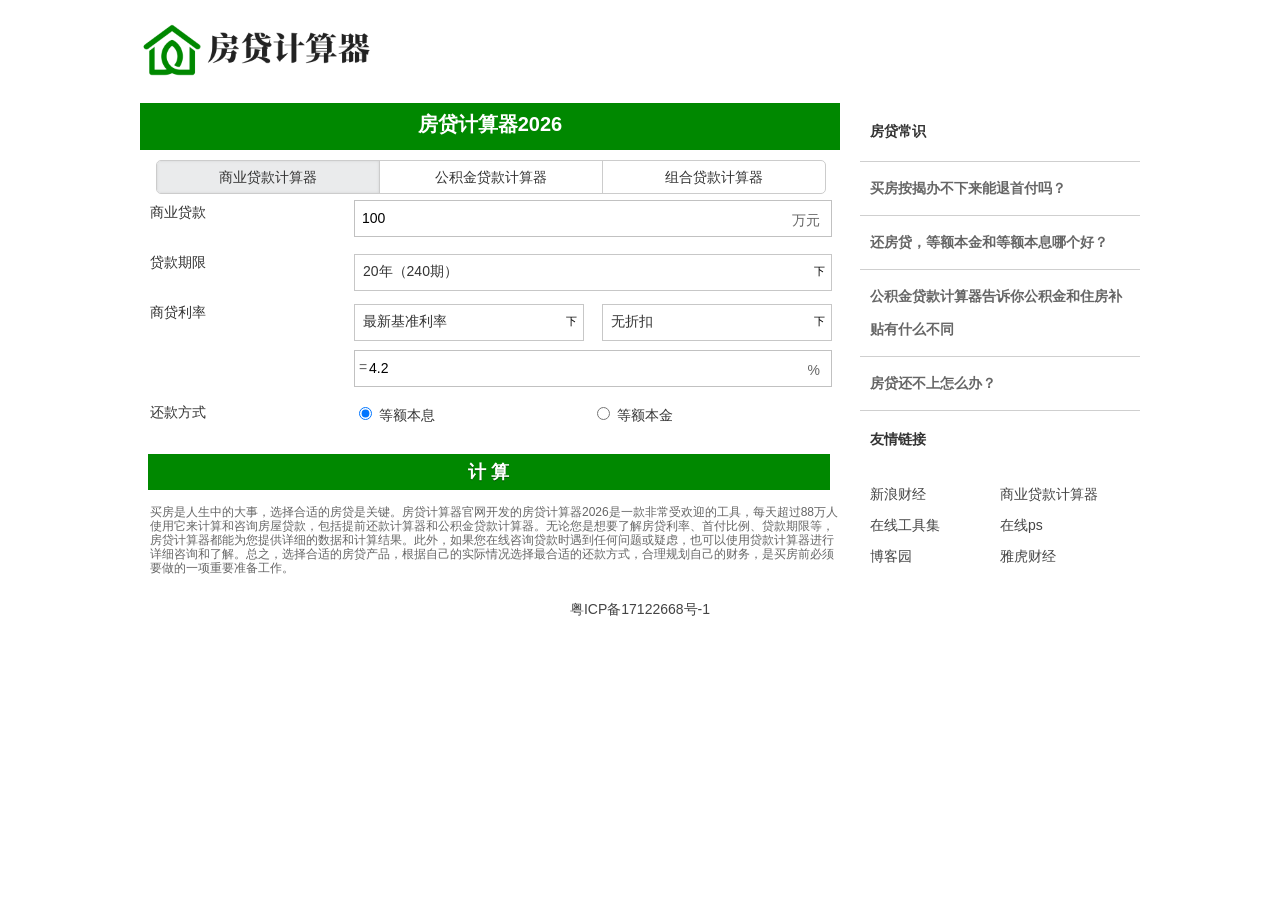
==== fangdai/index.html @ 6245a0aa "1. 房贷计算器 2. 主页" ====
<!DOCTYPE html>
<html dir="ltr" lang="zh-CN">
<head>
    <meta http-equiv="Content-Type" content="text/html; charset=UTF-8"/>
    <title>房贷计算器2026年 - 房贷计算在线工具</title>
    <meta name="keywords" content="贷款计算器在线工具,LPR,公积金贷款计算器,房贷计算器2026,商贷计算器,loan,房贷利率计算器,等额本息计算器,等额本金计算器,提前还款房贷计算器,房贷计算器在线计算"/>
    <meta name="description"
          content="房贷计算器2026在线免费工具,提供2026房贷利率和房贷计算公式,包含购房贷款计算器、LPR、loan、等额本息计算器、房贷利率计算器、商贷计算器、公积金贷款计算器、提前还款计算器等"/>
    <meta name="viewport"
          content="width=device-width,initial-scale=1.0,maximum-scale=5.0,minimum-scale=1.0,user-scalable=yes"/>
    <link rel="icon" sizes="114x114" href="images/favicon.png">
    <link rel="stylesheet" type="text/css" href="./css/my-common.min.css"/>
    <link rel="stylesheet" type="text/css" href="./css/my-houseloan.min.css"/>
    <script type="text/javascript" src="./js/zepto.min.js"></script>
    <script type="text/javascript" src="./js/houseloan_calculator.js"></script>
    <script src="./js/common_tpl.js" type="text/javascript"></script>
 

    <script type="application/ld+json">
        {
          "@context": "https://schema.org",
          "@type": "SoftwareApplication",
          "name": "房贷计算器工具",
          "applicationCategory": "FinanceApplication",
          "aggregateRating": {
            "@type": "AggregateRating",
            "ratingValue": "4.3",
            "ratingCount": "8864"
          },
          "offers": {
            "@type": "Offer",
            "price": "0"
          }
        }
    </script>






</head>
<body>
<div class="header">
    <div class="container">
        <div class="logo">
            <a href="/"><img src="./images/logo.png" style="width: 240px;height: 60px;" title="房贷计算器"></a>
        </div>
    </div>
</div>
<div class="container">
    <div class="calculator">
        <div view="calc_input" style="display:block;">
            <div class="ui-bar" skin="title">
                <at class="title">
                    房贷计算器2026
                    <div class="right">
                        <a class="ui-btn" skin="blue mini i-home" href="/"></a>
                    </div>
                </at>
            </div>
            <nav class="switch-tabs big-switch-tabs">
                <ul style="cursor: pointer;">
                    <li id="business_calc" class="tab select-tab">
                        <div>商业贷款计算器</div>
                    </li>
                    <li id="PAF_calc" class="tab normal-tab">
                        <div>公积金贷款计算器</div>
                    </li>
                    <li id="mix_calc" class="tab normal-tab">
                        <div>组合贷款计算器</div>
                    </li>
                </ul>
            </nav>
            <div class="input-fields" wrap="h10">
                <ul>
                    <li id="business_sum_line" class="field-wrap">
                        <label>商业贷款</label>
                        <div class="field">
                            <div class="ui-text" data-tail="万元">
                                <input type="number" id="business_sum" value="100"></div>
                        </div>
                    </li>
                    <li id="PAF_sum_line" class="field-wrap" style="display:none">
                        <label>公积金贷款</label>
                        <div class="field">
                            <div class="ui-text" data-tail="万元">
                                <input type="number" id="PAF_sum" value="80"></div>
                        </div>
                    </li>
                    <li class="field-wrap">
                        <label>贷款期限</label>
                        <div class="field">
                            <div class="ui-select">
                                <div class="value-bar">
                                    <span id="loan_period_select_bar" class="text" value="20">20年（240期）</span>
                                    <span class="icon-sps tail-icon"></span>
                                </div>
                                <select id="loan_period_select">
                                    <option value="0">半年（6期）</option>
                                    <option value="1">1年（12期）</option>
                                    <option value="2">2年（24期）</option>
                                    <option value="3">3年（36期）</option>
                                    <option value="4">4年（48期）</option>
                                    <option value="5">5年（60期）</option>
                                    <option value="6">6年（72期）</option>
                                    <option value="7">7年（84期）</option>
                                    <option value="8">8年（96期）</option>
                                    <option value="9">9年（108期）</option>
                                    <option value="10">10年（120期）</option>
                                    <option value="11">11年（132期）</option>
                                    <option value="12">12年（144期）</option>
                                    <option value="13">13年（156期）</option>
                                    <option value="14">14年（168期）</option>
                                    <option value="15">15年（180期）</option>
                                    <option value="16">16年（192期）</option>
                                    <option value="17">17年（204期）</option>
                                    <option value="18">18年（216期）</option>
                                    <option value="19">19年（228期）</option>
                                    <option value="20" selected="selected">20年（240期）</option>
                                    <option value="21">21年（252期）</option>
                                    <option value="22">22年（264期）</option>
                                    <option value="23">23年（276期）</option>
                                    <option value="24">24年（288期）</option>
                                    <option value="25">25年（300期）</option>
                                    <option value="26">26年（312期）</option>
                                    <option value="27">27年（324期）</option>
                                    <option value="28">28年（336期）</option>
                                    <option value="29">29年（348期）</option>
                                    <option value="30">30年（360期）</option>
                                </select>
                            </div>
                        </div>
                    </li>
                    <li id="business_rate_select_line" class="field-wrap">
                        <label>商贷利率</label>
                        <div class="field long-field" id="business_rate_select_field">
                            <div class="ui-select">
                                <div class="value-bar">
                                    <span id="business_rate_select_bar" class="text" value="12">最新基准利率</span>
                                    <span class="icon-sps tail-icon"></span>
                                </div>
                                <select id="business_rate_select" input-method="auto">
                                    <option value="-1">手动输入</option>
                                    <option value="12" data-key="18-1-1" selected="selected">最新基准利率</option>
                                </select>
                            </div>
                        </div>
                        <div class="field short-field" id="business_discount_field">
                            <div class="ui-select">
                                <div class="value-bar">
                                    <span id="business_discount_bar" class="text" data-discount="1.0">无折扣</span>
                                    <span class="icon-sps tail-icon"></span>
                                </div>
                                <select id="business_discount">
                                    <option value="0" data-discount="1.0" selected="selected">无折扣</option>
                                    <option value="10" data-discount="1.2">1.2倍</option>
                                    <option value="9" data-discount="1.15">1.15倍</option>
                                    <option value="8" data-discount="1.1">1.1倍</option>
                                    <option value="7" data-discount="1.05">1.05倍</option>
                                    <option value="6" data-discount="0.95">95折</option>
                                    <option value="5" data-discount="0.9">9折</option>
                                    <option value="4" data-discount="0.85">85折</option>
                                    <option value="3" data-discount="0.8">8折</option>
                                    <option value="2" data-discount="0.75">75折</option>
                                    <option value="1" data-discount="0.7">7折</option>
                                </select>
                            </div>
                        </div>
                    </li>
                    <li id="business_rate_value_line" class="field-wrap">
                        <label></label>
                        <div class="field">
                            <div class="ui-text rate-text" data-tail="%">
                                <input type="number" id="business_rate" value="4.2"></div>
                        </div>
                    </li>
                    <li id="PAF_rate_line" class="field-wrap" style="display:none">
                        <label>公积金利率</label>
                        <div class="field long-field">
                            <div class="ui-select">
                                <div class="value-bar">
                                    <span id="PAF_rate_select_bar" class="text" value="12">最新基准利率</span>
                                    <span class="icon-sps tail-icon"></span>
                                </div>
                                <select id="PAF_rate_select" input-method="auto">
                                    <option value="-1">手动输入</option>
                                    <option value="12" data-key="18-1-1" selected="selected">最新基准利率</option>
                                </select>
                            </div>
                        </div>
                        <div class="field short-field">
                            <div class="ui-text" data-tail="%">
                                <input type="number" id="PAF_rate" value="3.25"></div>
                        </div>
                    </li>
                    <li class="field-wrap">
                        <label>还款方式</label>
                        <div class="field mid-field">
                            <label class="repay-method">
                                <input type="radio" name="repayType" id="repay_radio1" value="1" checked="checked">&nbsp;等额本息</label>
                        </div>
                        <div class="field mid-field">
                            <label class="repay-method">
                                <input type="radio" name="repayType" id="repay_radio2" value="2">&nbsp;等额本金</label>
                        </div>
                    </li>
                </ul>
                <div class="calbtn-wrap">
                    <a id="calculate" class="ui-btn" skin="blue full">计&nbsp;算</a>
                </div>
            </div>
            <div wrap="t15">


                <div class="use-help">
                    <p>
                        买房是人生中的大事，选择合适的房贷是关键。房贷计算器官网开发的房贷计算器2026是一款非常受欢迎的工具，每天超过88万人使用它来计算和咨询房屋贷款，包括提前还款计算器和公积金贷款计算器。无论您是想要了解房贷利率、首付比例、贷款期限等，房贷计算器都能为您提供详细的数据和计算结果。此外，如果您在线咨询贷款时遇到任何问题或疑虑，也可以使用贷款计算器进行详细咨询和了解。总之，选择合适的房贷产品，根据自己的实际情况选择最合适的还款方式，合理规划自己的财务，是买房前必须要做的一项重要准备工作。                    </p>
                </div>
                <div id="business_atc_recmd_mod" style="display:block;">
                    <div>
                        <div class="mod-tit" wrap="h15 b10">
                            <p>房贷知识</p>
                        </div>
                        <div class="ui-list">
                            <a class="list-item" href="./post/1.html">
                                <div class="detail" doc="desc">
                                    <p class="atc-title">买房按揭办不下来能退首付吗？</p>
                                </div>
                                <i data-icon="&gt;"></i>
                            </a>
                            <a class="list-item" href="./post/2.html">
                                <div class="detail" doc="desc">
                                    <p class="atc-title">还房贷，等额本金和等额本息哪个好？</p>
                                </div>
                                <i data-icon="&gt;"></i>
                            </a>
                            <a class="list-item" href="./post/3.html">
                                <div class="detail" doc="desc">
                                    <p class="atc-title">公积金贷款计算器告诉你公积金和住房补贴有什么不同</p>
                                </div>
                                <i data-icon="&gt;"></i>
                            </a>
                            <a class="list-item" href="./post/4.html">
                                <div class="detail" doc="desc">
                                    <p class="atc-title">房贷还不上怎么办？</p>
                                </div>
                                <i data-icon="&gt;"></i>
                            </a>
                        </div>
                    </div>
                </div>
                <div id="PAF_atc_recmd_mod" class="hide">
                    <div>
                        <div class="mod-tit" wrap="h15 b10">
                            <p>房贷知识</p>
                        </div>
                        <div class="ui-list">
                            <a class="list-item" href="./post/1.html">
                                <div class="detail" doc="desc">
                                    <p class="atc-title">买房按揭办不下来能退首付吗？</p>
                                </div>
                                <i data-icon="&gt;"></i>
                            </a>
                            <a class="list-item" href="./post/2.html">
                                <div class="detail" doc="desc">
                                    <p class="atc-title">还房贷，等额本金和等额本息哪个好？</p>
                                </div>
                                <i data-icon="&gt;"></i>
                            </a>
                            <a class="list-item" href="./post/3.html">
                                <div class="detail" doc="desc">
                                    <p class="atc-title">公积金贷款计算器告诉你公积金和住房补贴有什么不同</p>
                                </div>
                                <i data-icon="&gt;"></i>
                            </a>
                            <a class="list-item" href="./post/4.html">
                                <div class="detail" doc="desc">
                                    <p class="atc-title">房贷还不上怎么办？</p>
                                </div>
                                <i data-icon="&gt;"></i>
                            </a>
                        </div>
                    </div>
                </div>
            </div>
        </div>
        <div class="calc-result hide" view="calc_result">
            <header class="ui-bar" skin="title">
                <h1 class="title">计算结果</h1>
                <div class="left">
                    <a id="back_to_calc_input" class="ui-btn" skin="mini back" wrap="t5">返回</a>
                </div>
            </header>
            <nav class="switch-tabs">
                <ul>
                    <li id="result_tab_1" class="result-tab normal-tab" tab-id="1">
                        <a href="javascript:void(0)">等额本息</a>
                    </li>
                    <li id="result_tab_2" class="result-tab normal-tab" tab-id="2">
                        <a href="javascript:void(0)">等额本金</a>
                    </li>
                </ul>
            </nav>
            <div id="result_data_1" class="result-data hide">
                <ul class="result-list">
                    <li class="group-tit">还款数据摘要</li>
                    <li id="business_interest_total_debx" class="hide">
                        <div class="item-name">商贷利息</div>
                        <div id="business_interest_total_1" class="item-value"></div>
                    </li>
                    <li id="PAF_interest_total_debx" class="hide">
                        <div class="item-name">公积金利息</div>
                        <div id="PAF_interest_total_1" class="item-value"></div>
                    </li>
                    <li>
                        <div class="item-name">利息总额</div>
                        <div id="interest_total_1" class="item-value"></div>
                    </li>
                    <li>
                        <div class="item-name">累计还款总额</div>
                        <div id="repay_total_1" class="item-value"></div>
                    </li>
                    <li>
                        <div class="item-name">每月月供</div>
                        <div id="repay_monthly_1" class="item-value"></div>
                    </li>
                    <li>
                        <div class="item-name">最高月付利息</div>
                        <div id="interest_monthly_1" class="item-value"></div>
                    </li>
                </ul>
                <div class="data-container wid2 clear">
                    <div class="group-tit">还款数据明细</div>
                    <table class="data-table table-striped">
                        <thead>
                        <tr>
                            <th>期次</th>
                            <th>偿还本息</th>
                            <th>偿还利息</th>
                            <th>偿还本金</th>
                            <th>剩余本金</th>
                        </tr>
                        </thead>
                        <tbody id="simple_data_table_1"></tbody>
                    </table>
                    <div class="view-more" data-detail="1">
                        <div class="detail">
                            <p class="txt">查看更多数据...</p>
                        </div>
                        <i data-icon="&gt;"></i>
                    </div>
                </div>
            </div>
            <div id="result_data_2" class="result-data hide">
                <ul class="result-list">
                    <li class="group-tit">还款数据摘要</li>
                    <li id="business_interest_total_debj" class="hide">
                        <div class="item-name">商贷利息</div>
                        <div id="business_interest_total_2" class="item-value"></div>
                    </li>
                    <li id="PAF_interest_total_debj" class="hide">
                        <div class="item-name">公积金利息</div>
                        <div id="PAF_interest_total_2" class="item-value"></div>
                    </li>
                    <li>
                        <div class="item-name">利息总额</div>
                        <div id="interest_total_2" class="item-value"></div>
                    </li>
                    <li>
                        <div class="item-name">累计还款总额</div>
                        <div id="repay_total_2" class="item-value"></div>
                    </li>
                    <li>
                        <div class="item-name">最高月供</div>
                        <div id="repay_monthly_2" class="item-value"></div>
                    </li>
                    <li>
                        <div class="item-name">最高月付利息</div>
                        <div id="interest_monthly_2" class="item-value"></div>
                    </li>
                </ul>
                <div class="data-container wid2 clear">
                    <div class="group-tit">还款数据明细</div>
                    <table class="data-table table-striped">
                        <thead>
                        <tr>
                            <th>期次</th>
                            <th>偿还本息</th>
                            <th>偿还利息</th>
                            <th>偿还本金</th>
                            <th>剩余本金</th>
                        </tr>
                        </thead>
                        <tbody id="simple_data_table_2"></tbody>
                    </table>
                    <div class="view-more" data-detail="2">
                        <div class="detail">
                            <p class="txt">查看更多数据...</p>
                        </div>
                        <i data-icon="&gt;"></i>
                    </div>
                </div>
            </div>
            <div class="recal-btn" wrap="h10">
                <a id="recalculate" class="ui-btn" skin="blue full">重新计算</a>
            </div>
            <div wrap="t15">
                <div class="use-help">
                    <p>
                        2026买房计算月供当然是用房贷计算器官网开发的房贷计算器最新2026,每天超过1611万人在线计算和咨询房屋贷款,包括提前还款计算器和公积金贷款计算器.房贷计算,就用贷款计算器最新2026、房贷计算器2026、公积金贷款计算器。</p>
                </div>
                <div id="repay_atc_recmd_mod">
                    <div>
                        <div class="mod-tit" wrap="h15 b10">
                            <p>房贷常识</p>
                        </div>
                        <div class="ui-list">
                            <a class="list-item" href="./post/1.html">
                                <div class="detail" doc="desc">
                                    <p class="atc-title">买房按揭办不下来能退首付吗？</p>
                                </div>
                                <i data-icon="&gt;"></i>
                            </a>
                            <a class="list-item" href="./post/2.html">
                                <div class="detail" doc="desc">
                                    <p class="atc-title">还房贷，等额本金和等额本息哪个好？</p>
                                </div>
                                <i data-icon="&gt;"></i>
                            </a>
                            <a class="list-item" href="./post/3.html">
                                <div class="detail" doc="desc">
                                    <p class="atc-title">公积金贷款计算器告诉你公积金和住房补贴有什么不同</p>
                                </div>
                                <i data-icon="&gt;"></i>
                            </a>
                            <a class="list-item" href="./post/4.html">
                                <div class="detail" doc="desc">
                                    <p class="atc-title">房贷还不上怎么办？</p>
                                </div>
                                <i data-icon="&gt;"></i>
                            </a>
                        </div>
                    </div>
                </div>
            </div>
        </div>
        <div id="data_detail_bar" class="ui-bar-fixed hide">
            <header class="ui-bar" skin="title">
                <h1 class="title">数据明细</h1>
                <div class="left">
                    <a id="back_to_calc_result" class="ui-btn" skin="mini back" wrap="t5">返回</a>
                </div>
            </header>
        </div>
        <div class="data-detail hide" view="data_detail">
            <div id="data_detail_1" class="data-container wid2 clear hide">
                <table class="data-table table-striped">
                    <thead>
                    <tr>
                        <th>期次</th>
                        <th>偿还本息</th>
                        <th>偿还利息</th>
                        <th>偿还本金</th>
                        <th>剩余本金</th>
                    </tr>
                    </thead>
                    <tbody id="standard_data_table_1"></tbody>
                </table>
            </div>
            <div id="data_detail_2" class="data-container wid2 clear hide">
                <table class="data-table table-striped">
                    <thead>
                    <tr>
                        <th>期次</th>
                        <th>偿还本息</th>
                        <th>偿还利息</th>
                        <th>偿还本金</th>
                        <th>剩余本金</th>
                    </tr>
                    </thead>
                    <tbody id="standard_data_table_2"></tbody>
                </table>
            </div>
        </div>
    </div>
    <div class="side">
        <h3 class="title">房贷常识</h3>
        <div class="ui-list">
            <a class="list-item" href="./post/1.html">
                <div class="detail" doc="desc">
                    <p class="atc-title">买房按揭办不下来能退首付吗？</p>
                </div>
                <i data-icon="&gt;"></i>
            </a>
            <a class="list-item" href="./post/2.html">
                <div class="detail" doc="desc">
                    <p class="atc-title">还房贷，等额本金和等额本息哪个好？</p>
                </div>
                <i data-icon="&gt;"></i>
            </a>
            <a class="list-item" href="./post/3.html">
                <div class="detail" doc="desc">
                    <p class="atc-title">公积金贷款计算器告诉你公积金和住房补贴有什么不同</p>
                </div>
                <i data-icon="&gt;"></i>
            </a>
            <a class="list-item" href="./post/4.html">
                <div class="detail" doc="desc">
                    <p class="atc-title">房贷还不上怎么办？</p>
                </div>
                <i data-icon="&gt;"></i>
            </a>
        </div>

        <h3 class="title">友情链接</h3>
        <div class="links">
            <a href="https://www.sina.com/" target="_blank">新浪财经</a>
            <a href="https://fangdai.gitapp.cn" target="_blank">商业贷款计算器</a>
            <a href="https://tool.gitapp.cn/" target="_blank">在线工具集</a>
            <a href="https://zaixianps.net/" target="_blank">在线ps</a>
            <a href="https://cnblogs.com/" target="_blank">博客园</a>
            <a href="https://finance.yahoo.com/" target="_blank">雅虎财经</a>
        </div>
    </div>

</div>
<div class="footer">
    <a href="https://beian.miit.gov.cn" target="_blank">粤ICP备17122668号-1</a>

    <script>
    </script>
</div>
</body>
</html>
---- fangdai/css/my-common.min.css ----
.ui-btn,
a {
    text-decoration: none
}

a,
abbr,
acronym,
address,
applet,
article,
aside,
audio,
b,
big,
blockquote,
body,
canvas,
caption,
center,
cite,
code,
dd,
del,
details,
dfn,
div,
dl,
dt,
em,
fieldset,
figcaption,
figure,
footer,
form,
h1,
h2,
h3,
h4,
h5,
h6,
header,
hgroup,
html,
i,
iframe,
img,
ins,
kbd,
label,
legend,
li,
mark,
menu,
nav,
object,
ol,
p,
pre,
q,
s,
samp,
section,
small,
span,
strike,
strong,
sub,
summary,
sup,
table,
tbody,
td,
tfoot,
th,
thead,
time,
tr,
tt,
u,
ul,
var,
video {
    margin: 0;
    padding: 0;
    border: 0;
    outline: 0;
    font: inherit;
    vertical-align: baseline
}

body,
div,
fieldset,
form,
h1,
h2,
h3,
h4,
h5,
h6,
html,
p {
    -webkit-text-size-adjust: none
}

a {
    color: #018dd7
}

li,
ol,
ul {
    list-style: none
}

h1,
h2,
h3 {
    font-weight: 700;
    text-shadow: 0 1px 0 rgba(255, 255, 255, .38)
}

h1 {
    font-size: 20px
}

h2 {
    padding: 0 0 10px;
    font-size: 18px
}

.ui-bar,
h3 {
    font-size: 16px
}

hr {
    margin-bottom: 15px;
    height: 0;
    overflow: hidden;
    border-top: 1px solid #dedede;
    border-bottom: 1px solid #fff
}

hr.wide {
    height: 20px;
    margin: 10px 0;
    background-color: #f0f0f0;
    border-top: solid 1px #e0e0e0;
    border-bottom: solid 1px #e0e0e0;
    border-left: none;
    border-right: none
}

strong {
    font-weight: 700
}

.hide {
    display: none
}

.fl {
    float: left
}

.fr {
    float: right
}

.ui-bar {
    height: 35px;
    padding: 0 10px;
    position: relative;
    display: -ms-flexbox;
    display: flex;
    font-weight: 700;
    border-top: 1px solid #c2c2c2;
    border-bottom: 1px solid #c2c2c2;
    box-shadow: 0 1px 0 #fff inset;
    background: -webkit-gradient(linear, 0 0, 0 100%, from(#f1f1f1), to(#e1e1e1));
    text-align: center
}

.ui-bar .left,
.ui-bar .right {
    position: absolute;
    height: 35px;
    top: 0;
    vertical-align: middle
}

.ui-bar .left {
    display: -ms-flexbox;
    display: flex;
    -webkit-box-pack: center;
    -webkit-box-align: center;
    -ms-flex-align: center;
    left: 5px
}

.ui-bar .right {
    display: -ms-flexbox;
    display: flex;
    -webkit-box-pack: center;
    -webkit-box-align: center;
    -ms-flex-align: center;
    right: 10px
}

.ui-bar .title {
    height: 35px;
    display: -webkit-box;
    -ms-flex: 1;
    flex: 1;
    -webkit-box-pack: center;
    -webkit-box-align: center;
    -ms-flex-align: center
}

.ui-bar[skin~=title] {
    height: 40px;
    padding: 0;
    -webkit-box-shadow: none;
    border-top: 1px solid #008800;
    border-bottom: 1px solid #008800;
    background: #008800
}

.ui-bar[skin~=title] .left,
.ui-bar[skin~=title] .right,
.ui-bar[skin~=title] .title {
    height: 40px
}

.ui-bar[skin~=title] .title {
    color: #fff;
    font-size: 20px;
    text-shadow: 1px 1px 0 rgba(0, 0, 0, .38)
}

.ui-bar[skin~=title] .back-icon {
    display: block;
    width: 24px;
    height: 24px;
    margin-top: 4px;
    background-image: url(../img/icon_back.png);
    background-repeat: no-repeat;
    background-size: contain
}

.ui-bar-fixed,
.ui-bar-fixed-bottom {
    position: fixed;
    width: 100%;
    left: 0;
    z-index: 100
}

.ui-bar[skin~=title] .back-text {
    color: #fff;
    font-size: 20px
}

.ui-bar[skin~=title][skin~=red] {
    -webkit-box-shadow: 0 1px 0 #bd0100 inset;
    border-top: 1px solid #e12524;
    border-bottom: 1px solid #a20000;
    background: -webkit-gradient(linear, 0 0, 0 100%, from(#bc0100), to(#a20000))
}

.ui-bar[skin~=warning] {
    color: #fff;
    font-size: 16px;
    -webkit-box-shadow: none;
    border-top: 1px solid #c00;
    border-bottom: 1px solid #c00;
    background: #c00
}

.ui-bar[skin~=tab] {
    padding: 0
}

.ui-bar[skin~=tab] .item {
    text-align: center;
    border-right: 1px solid #d7d7d7
}

.ui-bar[skin~=tab] .item.active,
.ui-bar[skin~=tab] .item.hover {
    box-shadow: inset 0 1px 5px #9c9c9c;
    background: #d5d4d4
}

.ui-bar .bar-item,
.ui-bar>.item {
    box-flex: 1;
    display: -webkit-box;
    -webkit-box-pack: center;
    -webkit-box-align: center
}

.ui-bar-fixed {
    top: 0
}

.ui-bar-fixed-bottom {
    bottom: 0
}

.ui-bar-occupied {
    z-index: 99
}

.ui-list {
    display: block;
    text-align: left
}

.ui-list .list-item {
    padding: 10px;
    display: -ms-flexbox;
    display: flex;
    -webkit-box-pack: center;
    -webkit-box-align: center;
    -ms-flex-align: center;
    box-shadow: 0 1px 0 #FFF inset;
    border-top: 1px solid #cfcfcf
}

.ui-list .list-item:last-child {
    border-bottom: 1px solid #cfcfcf
}

.ui-list .list-item.bt0 {
    border-top: 0
}

.ui-list .list-item.bm0 {
    border-bottom: 0
}

.ui-list .list-item.hover {
    background-color: #e3e3e3
}

.ui-list .list-item.hover:not(.static) {
    background: #e3e3e3
}

.ui-list .list-item.hover:after {
    color: #fff
}

.ui-list .list-item p {
    padding-bottom: 0
}

.ui-list .list-item .detail {
    box-flex: 1;
    display: block;
    word-wrap: break-word;
    word-break: normal
}

.ui-list .list-item .detail .title {
    padding-bottom: 5px;
    display: block;
    color: #333;
    font-size: 16px;
    font-weight: 700
}

.ui-list .list-item .detail .atc-title {
    display: block;
    margin: 0;
    color: #666;
    font-size: 14px;
    font-weight: 700;
    line-height: 33px
}

.ui-list .list-item .detail .atc-title.ellipsis {
    text-overflow: ellipsis;
    white-space: nowrap;
    overflow: hidden
}

.ui-list .list-item .detail .top-ad-title {
    display: block;
    color: #F36;
    font-size: 16px;
    font-weight: 700
}

.ui-list .list-item .detail .ad-title {
    display: block;
    padding: 0;
    color: #333;
    font-size: 16px;
    font-weight: 700
}

.ui-list .list-item .detail .desc {
    display: block;
    font-size: 12px;
    color: #666
}

.ui-list .list-item .face {
    width: 40px;
    height: 40px;
    margin-right: 10px;
    overflow: hidden;
    text-align: center;
    line-height: 40px;
    border: 1px solid #e7e7e7;
    background-color: #fff
}

.ui-list .list-item .face img {
    max-width: 40px;
    max-height: 40px;
    vertical-align: middle
}

.ui-list .list-item i {
    display: none
}

.ui-list table {
    width: 100%
}

.ui-list table th {
    font-weight: 700
}

.ui-list table td,
.ui-list table th {
    padding: 10px;
    border: 1px solid #ccc;
    background-color: #fff
}

.ui-btn {
    width: 74px;
    height: 34px;
    display: inline-block;
    overflow: hidden;
    vertical-align: middle;
    text-align: center;
    line-height: 34px;
    color: #fff;
    font-size: 16px;
    font-weight: 700;
    text-shadow: 0 1px 0 rgba(0, 0, 0, .38);
    border-radius: 4px;
    border: 1px solid;
    cursor: pointer
}

.ui-btn[skin~=mini] {
    width: auto;
    padding: 0 8px
}

.ui-btn[skin~=back]:after,
.ui-btn[skin~=back]:before {
    width: 15px;
    display: inline-block;
    top: 0;
    content: " ";
    height: 34px
}

.ui-btn[skin~=nav] {
    top: 0
}

.ui-btn[skin~=back] {
    cursor: pointer;
    position: relative;
    overflow: visible;
    left: 10px;
    background: #008800;
    background-size: auto 34px;
    border: 0
}

.ui-btn[skin~=back]:before {
    overflow: hidden;
    position: absolute;
    left: -10px;
    background: url(../images/back_btn_default_0.png) no-repeat;
    background-size: auto 34px
}

.ui-btn[skin~=back]:after {
    overflow: hidden;
    position: absolute;
    right: -10px;
    background: url(../images/back_btn_default_2.png) no-repeat;
    background-size: auto 34px
}

.ui-btn[skin~=full] {
    width: 100%;
    height: 34px;
    line-height: 34px;
    margin-left: -2px;
    font-size: 18px
}

.ui-btn[skin~=blue] {
    border-color: #008800;
    border-radius: 0;
    box-shadow: none;
    background: #008800
}

.ui-btn[skin~=blue].active,
.ui-btn[skin~=blue].hover {
    border-color: #006600;
    box-shadow: none;
    background: #006600
}

.ui-btn[skin~=yellow] {
    border-color: #df7000;
    box-shadow: 0 1px 0 #ffc31a inset;
    background: -webkit-gradient(linear, 0 0, 0 100%, from(#faa800), to(#f37b00))
}

.ui-btn[skin~=yellow].active,
.ui-btn[skin~=yellow].hover {
    border-color: #f37b00;
    -webkit-box-shadow: none;
    background: #e97600
}

.ui-select .value-bar,
.ui-text,
.ui-text .filed-error,
[view] {
    background-color: #fff
}

.ui-text {
    width: 96%;
    margin: 2px 5px;
    height: 28px;
    display: block;
    display: box;
    display: -webkit-box;
    -webkit-box-align: center;
    box-flex: 1;
    font-size: 100%;
    border: 0;
    vertical-align: middle;
    line-height: inherit
}

.ui-text input::-webkit-input-placeholder,
.ui-text::-webkit-input-placeholder {
    color: #666;
    font-size: 16px
}

.ui-text input {
    display: block;
    -webkit-appearance: none;
    width: 100%;
    height: 30px;
    line-height: 1;
    margin: 0;
    padding: 0;
    box-flex: 1;
    border-radius: 0;
    border: 0;
    vertical-align: middle;
    font-size: 100%
}

.ui-text:after {
    position: absolute;
    color: #666;
    content: attr(data-tail);
    right: 10px;
    top: 8px
}

.rate-text:before {
    position: absolute;
    left: 5px;
    top: 5px;
    color: #666;
    content: "="
}

textarea.ui-text {
    border: 0;
    min-height: 2em
}

.ui-text {
    position: relative
}

.ui-text .filed-error {
    width: 100%;
    height: 32px;
    display: none;
    position: absolute;
    left: 0;
    top: -40px;
    font-size: 12px;
    line-height: 32px;
    text-align: center;
    color: red;
    border-radius: 5px;
    border: 1px solid red
}

.ui-text .filed-error:after {
    content: "";
    display: inline-block;
    position: absolute;
    bottom: -5px;
    left: 50%;
    margin-left: -6px;
    overflow: hidden;
    width: 8px;
    height: 8px;
    -webkit-transform: rotate(45deg);
    background: #fff;
    border-bottom: 1px solid red;
    border-right: 1px solid red
}

.ui-select,
.ui-select .value-bar {
    line-height: 32px;
    margin: 0;
    position: relative
}

.ui-select {
    width: 100%;
    height: 32px;
    padding: 0;
    display: -webkit-box;
    display: box;
    box-flex: 1;
    font-size: 16px
}

.ui-select .value-bar {
    width: 100%;
    height: 35px;
    text-indent: 8px;
    font-size: 14px;
    color: #333;
    border: 1px solid #c7c7c7
}

.ui-select .value-bar[data-value] {
    color: #333
}

.ui-select .value-bar:after {
    position: absolute;
    right: .5em;
    top: 0;
    content: "下";
    font-family: m-dai361-icon;
    font-size: .8em;
    color: #000
}

.ui-select select {
    width: 100%;
    height: 100%;
    -webkit-appearance: none;
    font-size: 16px;
    position: absolute;
    left: 0;
    top: 0;
    opacity: 0;
    filter: alpha(opacity=0)
}

@font-face {
    font-family: m-dai361-icon;
    format('truetype');
    font-weight: 400;
    font-style: normal
}

[data-icon]:after,
[data-icon]:before,
[skin*=i-]:after,
[skin*=i-]:before,
i {
    position: relative;
    top: -2px;
    vertical-align: middle;
    display: inline-block;
    font-family: m-dai361-icon;
    text-decoration: none
}

[skin~=i-home]:before,
[skin~=nav]:before {
    content: "房"
}

[data-icon=">"]:after {
    width: 32px;
    margin: 0 -10px 0 15px;
    display: block;
    content: ">";
    color: #999;
    font-size: 32px
}

[view] {
    width: 100%;
    overflow: auto;
    position: relative;
    display: none
}

[view]:first-child {
    display: block
}

[doc~=red] {
    color: red
}

[doc~=desc] {
    color: #666
}

[doc~=tail] {
    color: #999
}

[doc~="14"] {
    font-size: 14px
}

[doc~="16"] {
    font-size: 16px
}

[wrap~=h5] {
    padding-left: 5px;
    padding-right: 5px
}

[wrap~=h10] {
    padding-left: 10px;
    padding-right: 10px
}

[wrap~=h15] {
    padding-left: 15px;
    padding-right: 15px
}

[wrap~=h20] {
    padding-left: 20px;
    padding-right: 20px
}

[wrap~=v5] {
    padding-top: 5px;
    padding-bottom: 5px
}

[wrap~=v10] {
    padding-top: 10px;
    padding-bottom: 10px
}

[wrap~=v15] {
    padding-top: 15px;
    padding-bottom: 15px
}

[wrap~=v20] {
    padding-top: 20px;
    padding-bottom: 20px
}

[wrap~=v30] {
    padding-top: 30px;
    padding-bottom: 30px
}

[wrap~=r5] {
    margin-right: 5px
}

[wrap~=r10] {
    margin-right: 10px
}

[wrap~=l5] {
    margin-left: 5px
}

[wrap~=l10] {
    margin-left: 10px
}

[wrap~=l15] {
    margin-left: 15px
}

[wrap~=l20] {
    margin-left: 20px
}

[wrap~=l50] {
    margin-left: 50px
}

[wrap~=t5] {
    margin-top: 5px
}

[wrap~=t10] {
    margin-top: 10px
}

[wrap~=t15] {
    margin-top: 15px
}

[wrap~=b5] {
    margin-bottom: 5px
}

[wrap~=b10] {
    margin-bottom: 10px
}

[wrap~=b15] {
    margin-bottom: 15px
}

[wrap~=b20] {
    margin-bottom: 20px
}

[wrap~=hide] {
    display: none
}

.article-22-module {
    border-bottom: 5px solid #f0f0f0;
    border-width: 5px 0;
    height: 101px
}

.article-22-module ul {
    display: inline-block;
    width: 100%
}

.article-22-module ul li {
    float: left;
    display: table-cell;
    width: 45%;
    height: 50px;
    text-align: center;
    padding: 0 1% 0 3%
}

.article-22-module ul li.border1 {
    border-right: #e5e5e5 solid 1px;
    border-bottom: #e5e5e5 solid 1px
}

.article-22-module ul li.border2 {
    border-bottom: #e5e5e5 solid 1px
}

.article-22-module ul li.border3 {
    border-right: #e5e5e5 solid 1px
}

.article-22-module ul li a {
    display: table;
    width: 100%;
    height: 100%;
    text-align: left
}

.article-22-module ul li a p {
    display: table-cell;
    vertical-align: middle;
    font-size: 14px;
    font-weight: 700;
    color: #666
}

.article-22-module ul li.text1 a p {
    color: #018dd7
}

.article-22-module ul li.text2 a p {
    color: #e285ab
}

.MiniWrap {
    overflow: hidden
}

.black {
    color: #333
}

.core-ad-module {
    border: 10px solid #f0f0f0;
    border-width: 10px 0
}

.core-ad-module .ui-list {
    background: #fff
}

.core-ad-module .list-item {
    border: 1px solid #ddd;
    border-width: 1px 0
}

.face {
    border: none
}

.goto {
    margin-left: -20px;
    top: 2px
}

.loan-apply-module {
    border: 8px solid #f0f0f0;
    border-width: 8px 0;
    height: 77px
}

.loan-apply-module ul {
    display: inline-block;
    width: 100%
}

.loan-apply-module ul li {
    float: left;
    width: 33%;
    text-align: center;
    padding: 9px 0
}

.loan-apply-module ul li.border1 {
    border-right: #e5e5e5 solid 1px;
    border-bottom: #e5e5e5 solid 1px
}

.loan-apply-module ul li.border2 {
    border-bottom: #e5e5e5 solid 1px
}

.loan-apply-module ul li.border3 {
    border-right: #e5e5e5 solid 1px
}

.loan-apply-module ul li a {
    display: inline-block;
    width: 100%;
    line-height: 20px;
    font-size: 14px;
    font-weight: 700;
    color: #666
}

.loan-apply-module ul li.text1 a {
    color: #f69
}

.loan-apply-module ul li.text2 a {
    color: #999
}

.loan-search-module {
    display: block;
    padding: 5px;
    background: #f0f0f0
}

.loan-search-module .search-bar {
    display: -webkit-box;
    display: box;
    width: 100%
}

.loan-search-module .loan-input-wrap {
    position: relative;
    display: block;
    width: 31%;
    font-size: 1.125rem
}

.loan-search-module .loan-term {
    margin-left: 3%
}

.loan-search-module .loan-input-wrap:before {
    display: block;
    color: #999;
    position: absolute;
    right: 5px;
    top: 8px;
    z-index: 9
}

.loan-search-module .loan-limit:before {
    content: "万"
}

.loan-search-module .loan-term:before {
    content: "月"
}

.loan-search-module .loan-input,
.loan-search-module .search-btn {
    margin: 0;
    padding: 0;
    height: 35px;
    line-height: 35px;
    overflow: hidden;
    border: 0;
    border-radius: 6px;
    font-size: 1.125rem
}

.loan-search-module .loan-input {
    position: relative;
    padding-left: .5rem;
    width: 100%;
    color: #333;
    background: #fff
}

.loan-search-module .search-btn {
    -webkit-appearance: none;
    display: block;
    width: 30%;
    margin-left: 5%;
    color: #fff;
    background: #fd8007
}

.loan-search-module .warning {
    width: 100%;
    height: 20px;
    line-height: 20px;
    font-size: 14px;
    font-weight: 700;
    color: #F69;
    display: none
}

.loan-category-module {
    border-top: 5px solid #f0f0f0;
    border-bottom: 5px solid #f0f0f0;
    border-width: 5px 0;
    height: 35px
}

.loan-category-module.bt0,
.nav-content-block .nav-channel-module.bt0 {
    border-top: 0
}

.loan-category-module.double-ul ul:first-child,
.nav-content-block .nav-channel-module.double-ul ul:first-child,
.nav-content-block .nav-tool-module ul li.border2 {
    border-bottom: #e5e5e5 solid 1px
}

.loan-category-module.double-ul {
    height: 70px
}

.loan-category-module ul {
    float: left;
    display: inline-block;
    width: 100%
}

.loan-category-module ul li {
    float: left;
    width: 24%;
    text-align: center;
    padding: 7px 0;
    border-right: #e5e5e5 solid 1px
}

.loan-category-module ul li a {
    display: inline-block;
    width: 100%;
    line-height: 21px;
    font-size: 14px;
    font-weight: 700;
    color: #666
}

.nav-cover-layer {
    position: fixed;
    width: 100%;
    height: 100%;
    background: #000;
    opacity: .5;
    left: 0;
    top: 0;
    z-index: 9900
}

.nav-content-block {
    position: fixed;
    width: 100%;
    height: 360px;
    left: 0;
    top: 0;
    background: #f0f0f0;
    font-size: 18px;
    z-index: 9999;
    overflow: hidden
}

.nav-content-block .nav-tool-module {
    height: 39px
}

.nav-content-block .nav-tool-module.double-ul {
    height: 77px
}

.nav-content-block .nav-tool-module ul {
    display: inline-block;
    width: 100%
}

.nav-content-block .nav-tool-module ul li {
    float: left;
    width: 33%;
    text-align: center;
    padding: 9px 0
}

.nav-content-block .nav-tool-module ul li.border1 {
    border-right: #e5e5e5 solid 1px;
    border-bottom: #e5e5e5 solid 1px
}

.nav-content-block .nav-tool-module ul li.border3 {
    border-right: #e5e5e5 solid 1px
}

.nav-content-block .nav-tool-module ul li a {
    display: inline-block;
    width: 100%;
    line-height: 20px;
    font-size: 14px;
    font-weight: 700;
    color: #666
}

.nav-content-block .nav-tool-module ul li.text1 a {
    color: #018dd7
}

.nav-content-block .nav-channel-module {
    height: 35px
}

.nav-content-block .nav-channel-module.double-ul {
    height: 70px
}

.nav-content-block .nav-channel-module ul {
    float: left;
    display: inline-block;
    width: 100%
}

.nav-content-block .nav-channel-module ul li {
    float: left;
    width: 24%;
    text-align: center;
    padding: 7px 0;
    border-right: #e5e5e5 solid 1px
}

.nav-content-block .nav-channel-module ul li a {
    display: inline-block;
    width: 100%;
    line-height: 21px;
    font-size: 14px;
    font-weight: 700;
    color: #018dd7
}

.nav-content-block .loan-search-module .loan-term {
    margin-left: 1%
}

.nav-content-block .loan-search-module .loan-input-wrap {
    width: 32%;
    font-size: 18px
}

.nav-content-block .loan-search-module .loan-input,
.nav-content-block .loan-search-module .search-btn {
    font-size: 18px
}

.nav-content-block .loan-category-module {
    background: #fff;
    border-width: 5px 0;
    border-bottom: 5px solid #f0f0f0;
    border-top: 3px solid #f0f0f0
}

.nav-content-block .loan-category-module ul li {
    height: 21px;
    line-height: 21px
}

.nav-content-block .loan-apply-module {
    background: #fff;
    border: 5px solid #f0f0f0;
    border-width: 5px 0
}

.nav-content-block .nav-tool-module {
    background: #fff;
    border: 5px solid #f0f0f0;
    border-width: 5px 0;
    border-top: 8px solid #f0f0f0
}

.nav-content-block .nav-channel-module {
    background: #fff;
    border-width: 5px 0;
    border-bottom: 5px solid #f0f0f0;
    border-top: 3px solid #f0f0f0
}

.h5-loan-ad {
    position: fixed;
    display: block;
    bottom: 0;
    left: 0;
    z-index: 20;
    width: 100%;
    height: 52px;
    background: #333;
    font-family: Microsoft YaHei
}

.h5-loan-ad .h5-logo {
    position: absolute;
    left: 10px;
    height: 48px;
    width: 36px;
    margin-top: 2px;
    overflow: hidden
}

.h5-loan-ad .h5-logo span.img {
    display: inline-block;
    vertical-align: bottom;
    height: 34px;
    width: 34px;
    border: 1px solid #333;
    border-radius: 5px;
    background: url(http://m.dai361.com/img/loan_h5ad_logo.png) no-repeat;
    background-size: 34px 34px;
    -webkit-background-size: 34px 34px
}

.h5-loan-ad .h5-logo span.txt {
    float: left;
    display: inline-block;
    height: 12px;
    line-height: 12px;
    width: 36px;
    text-align: center;
    font-size: 12px;
    font-weight: 700;
    color: #f6f6f6
}

.header,
.side {
    display: none
}

.h5-loan-ad .h5-intro {
    position: absolute;
    left: 16%;
    height: 42px;
    margin-top: 5px;
    font-size: 16px;
    color: #f6f6f6;
    text-align: left
}

.h5-loan-ad .h5-intro span {
    color: #ff82ab
}

.h5-loan-ad .h5-intro p {
    margin: 0;
    height: 21px;
    line-height: 21px;
    font-size: 16px
}

.h5-loan-ad .h5-view {
    pointer-events: auto;
    position: absolute;
    right: 0;
    bottom: 0;
    height: 52px;
    line-height: 52px;
    width: 18%;
    background: #FF8C00;
    text-align: center;
    font-size: 18px;
    font-weight: 700;
    color: #f1f1f1
}

.main_content,
.main_content p {
    line-height: 1.5
}

.header .logo {
    border: none;
    outline: 0
}

.container {
    width: 100%;
    margin: 0 auto
}

.footer {
    text-align: center;
    padding: 20px 0;
    font-size: 14px;
    color: #444
}

.footer a {
    color: #444
}

.main_content {
    font-size: 14px;
    padding: 10px;
    color: #555
}

.echo_content {
    border: 1px solid #eee;
    border-radius: 4px;
    min-height: 600px
}

.echo_content .title {
    padding: 30px 10px 5px;
    font-size: 14px
}

.echo_content .info {
    padding: 0 10px;
    font-size: 12px;
    color: #666
}

.tags {
    padding: 20px 0
}

.tags a {
    margin-right: 8px
}

.log_nav:after {
    content: '';
    display: block;
    clear: both
}

.log_nav .next,
.log_nav .prev {
    display: block
}

.banner {
    display: none
}

@media (min-width:768px) {

    .echo_log_ui_bar,
    .ui-bar[skin~=title] .title .right {
        display: none
    }

    .ui-bar[skin~=title] {
        background: #eee;
        border-top: 0;
        border-bottom: 0;
        /* -webkit-box-shadow: none; */
        padding-bottom: 5px;


    -webkit-box-shadow: none;
    border-top: 1px solid #008800;
    border-bottom: 1px solid #008800;
    background: #008800;
    }

    .ui-bar[skin~=title] .title {
        color: #fff;
        text-shadow: none;
        line-height: 45px
    }

    .header {
        display: block;
        padding: 20px 0
    }

    .container {
        width: 1000px
    }

    .calculator {
        float: left;
        width: 700px;
        margin-right: 15px
    }

    .calculator:after,
    .container:after,
    .side:after {
        content: '';
        display: block;
        overflow: hidden;
        clear: both
    }

    .switch-tabs {
        padding: 15px 0
    }

    #data_detail_bar {
        position: relative
    }

    .ui-list .list-item i {
        display: none
    }

    .banner,
    .side {
        display: block
    }

    .side {
        width: 280px;
        float: right
    }

    .side h3.title {
        padding: 20px 10px
    }

    .side .links {
        padding: 10px
    }

    .side .links a {
        width: 50%;
        float: left;
        font-size: 14px;
        margin: 5px 0;
        height: 1.5em;
        color: #444;
        line-height: 1.5em;
        overflow: hidden
    }

    .echo_content .title {
        text-align: center;
        font-size: 18px
    }

    .main_content {
        padding: 20px
    }

    .echo_content .info {
        text-align: center
    }

    .log_nav .prev {
        float: left
    }

    .log_nav .next {
        float: right
    }

    .banner {
        width: 100%;
        margin-bottom: 10px
    }

    .side .ui-list .list-item {
        -ms-flex-align: left;
        -webkit-box-align: left
    }

    #PAF_atc_recmd_mod,
    #business_atc_recmd_mod,
    #repay_atc_recmd_mod {
        display: none !important
    }
}
---- fangdai/css/my-houseloan.min.css ----
i, textarea {
    vertical-align: middle
}

.data-table, table {
    border-collapse: collapse
}

.calculator, .result-list li, .switch-tabs li, .switch-tabs ul, .view-more {
    overflow: hidden
}

article, aside, details, figcaption, figure, footer, header, menu, nav, section {
    display: block
}

body, html {
    width: 100%;
    overflow-x: hidden
}

body {
    font-family: Helvetica, Arial, sans-serif;
    font-size: 14px;
    color: #333
}

body * {
    tap-highlight-color: rgba(0, 0, 0, 0)
}

blockquote, q {
    quotes: none
}

textarea {
    width: 100%
}

blockquote:after, blockquote:before, q:after, q:before {
    content: ''
}

ins {
    text-decoration: none
}

del {
    text-decoration: line-through
}

table {
    border: 0
}

button {
    margin: 0;
    padding: 0;
    font-size: 100%;
    line-height: 1
}

h3 {
    font-size: 14px
}

p {
    font-size: 12px;
    line-height: 1.2
}

.switch-tabs {
    padding: 10px 16px;
    position: relative;
    z-index: 999
}

.switch-tabs ul {
    height: 28px;
    line-height: 28px;
    border-radius: 5px;
    border: 1px solid #ccc;
    display: -ms-flexbox;
    display: flex;
    width: 100%;
    background: #fff
}

.big-switch-tabs ul {
    height: 32px;
    line-height: 32px
}

.switch-tabs li:first-child {
    border: none;
    margin: 0
}

.switch-tabs .select-tab {
    background: url(../images/switch_tabs_point.png);
    box-shadow: inset 0 0 3px rgba(0, 0, 0, .1)
}

.switch-tabs li {
    text-align: center;
    border-left: 1px solid #ccc;
    -ms-flex: 1;
    flex: 1;
    -webkit-flex: 1;
    -moz-box-flex: 1;
    -webkit-box-flex: 1
}

.switch-tabs .select-tab a {
    color: #477eda;
    font-weight: 700;
    display: block
}

.switch-tabs li a {
    color: #000;
    font-size: 14px;
    display: block
}

.calbtn-wrap {
    margin-top: 0
}

.mod-tit p {
    color: #333;
    font-size: 14px;
    font-weight: 700
}

.relate {
    margin: 15px 12px
}

.relate h3 {
    color: #333;
    font-size: 16px;
    margin: 10px 0 5px
}

.relate ul li {
    display: inline-block;
    line-height: 20px;
    width: 49%
}

.relate ul li a {
    color: #018dd7
}

.calc-result {
    padding-bottom: 20px
}

.result-list li {
    border-bottom: solid 1px #e0e0e0;
    padding: 0 10px
}

.result-list .group-tit {
    font-size: 14px;
    background: #dde3ff;
    height: 36px;
    line-height: 36px
}

.result-list li .item-name {
    float: left;
    font-size: 16px;
    line-height: 44px;
    width: 50%
}

.result-list li .item-value {
    color: #999;
    float: right;
    font-size: 16px;
    line-height: 44px;
    padding-right: 20px;
    text-align: right;
    width: 40%
}

.result-list li p {
    clear: both;
    color: #999;
    font-size: 12px;
    line-height: 20px;
    position: relative;
    top: -8px
}

.recal-btn {
    margin-top: 15px
}

.view-more {
    padding: 5px;
    margin-bottom: 0;
    border-bottom: 1px solid #cfcfcf;
    display: -ms-flexbox;
    display: flex;
    -webkit-box-pack: center;
    -webkit-box-align: center;
    -webkit-box-shadow: 0 1px 0 #FFF inset
}

.view-more p {
    padding-bottom: 0
}

.view-more.hover {
    background-color: #e3e3e3
}

.view-more .detail {
    -ms-flex: 1;
    flex: 1;
    display: block;
    word-wrap: break-word;
    word-break: normal
}

.view-more .detail .txt {
    display: block;
    color: #888;
    font-size: 14px;
    font-weight: 700;
    line-height: 38.4px
}

.wid2 {
    padding: 0 1px
}

.mtop5 {
    margin-top: 5px
}

.mtop10 {
    margin-top: 10px
}

.clear {
    clear: both
}

.data-table {
    width: 100%;
    display: table;
    max-width: 100%;
    background-color: transparent;
    border-spacing: 0
}

.data-table tbody > tr > td, .data-table thead > tr > th {
    padding: 7px 4px;
    line-height: 1.428571429;
    vertical-align: top;
    border-bottom: 1px solid #d2d2d2;
    color: #3d3d3d;
    font-size: 14px;
    text-align: center
}

.data-table thead > tr > th {
    padding: 10px 4px;
    vertical-align: bottom;
    color: #777;
    border-bottom: 1px solid #ddd;
    text-align: center
}

.table-striped > tbody > tr:nth-child(odd) > td, .table-striped > tbody > tr:nth-child(odd) > th {
    color: #E285AB;
    background-color: #f9f9f9
}

.table-striped > tbody > tr:nth-child(even) > td, .table-striped > tbody > tr:nth-child(even) > th {
    color: #299bd1
}

.data-container .group-tit {
    font-size: 14px;
    background: #dde3ff;
    height: 36px;
    line-height: 36px
}

.data-container div.group-tit {
    border-bottom: solid 1px #e0e0e0;
    padding: 0 10px;
    overflow: hidden
}

.field-wrap {
    min-height: 50px;
    display: -ms-flexbox;
    display: flex;
    -webkit-box-align: center
}

.field-wrap label {
    display: block;
    width: 30%
}

.filed-wrap label {
    height: 34px;
    padding: 0 8px;
    display: inline-block;
    line-height: 34px;
    text-align: left;
    border-radius: 5px
}

.filed-wrap label:first-child {
    border-top-right-radius: 0;
    border-bottom-right-radius: 0
}

.filed-wrap label:last-child {
    border-top-left-radius: 0;
    border-bottom-left-radius: 0
}

.field-wrap .field {
    width: 65%;
    -ms-flex: 1;
    flex: 1;
    box-flex: 1
}

.field-wrap .long-field {
    width: 35%
}

.field-wrap .short-field {
    width: 25%;
    margin-left: 3%
}

.field-wrap .mid-field {
    width: 32%
}

.field .ui-text {
    margin: 0;
    width: 100%
}

.field .ui-text input {
    border: 1px solid #c1c1c1;
    height: 35px;
    line-height: 1;
    text-indent: .5em
}

.use-help, .use-help p {
    line-height: 14px
}

.field .rate-text input {
    text-indent: 1em
}

.field .repay-method {
    width: 100%
}

.field .ad-link {
    float: right;
    color: #F69;
    font-weight: 700;
    text-decoration: underline
}

.use-help p {
    font-size: 12px;
    color: #666;
    margin: 6px 0 6px 10px
}
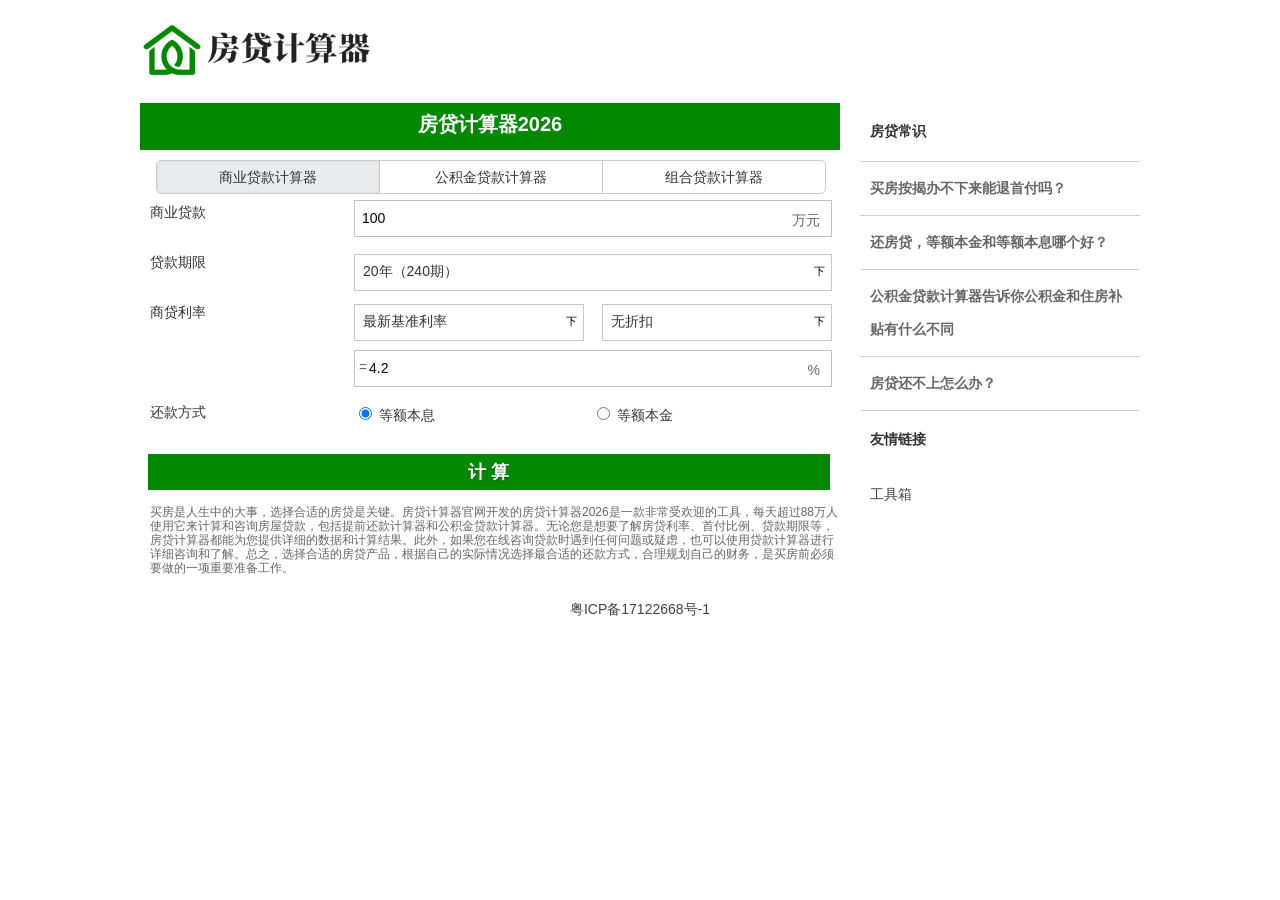
==== commit edb4efbc: "1.修改房贷计算器的跳转问题 2. 组合贷明细问题" ====
--- a/fangdai/index.html
+++ b/fangdai/index.html
@@ -11,6 +11,32 @@
     <link rel="icon" sizes="114x114" href="images/favicon.png">
     <link rel="stylesheet" type="text/css" href="./css/my-common.min.css"/>
     <link rel="stylesheet" type="text/css" href="./css/my-houseloan.min.css"/>
+    <style>
+        /* 组合贷明细切换标签样式 */
+        .mix-loan-tabs {
+            margin: 15px 0 10px 0;
+        }
+        .mix-loan-tabs .tab {
+            cursor: pointer;
+        }
+        .mix-loan-view {
+            margin-top: 10px;
+        }
+        .data-table {
+            width: 100%;
+            border-collapse: collapse;
+        }
+        .data-table th,
+        .data-table td {
+            padding: 8px 6px;
+            text-align: center;
+            border: 1px solid #e0e0e0;
+        }
+        .data-table th {
+            background-color: #f5f5f5;
+            font-weight: bold;
+        }
+    </style>
     <script type="text/javascript" src="./js/zepto.min.js"></script>
     <script type="text/javascript" src="./js/houseloan_calculator.js"></script>
     <script src="./js/common_tpl.js" type="text/javascript"></script>
@@ -44,7 +70,7 @@
 <div class="header">
     <div class="container">
         <div class="logo">
-            <a href="/"><img src="./images/logo.png" style="width: 240px;height: 60px;" title="房贷计算器"></a>
+            <a href=/web_tools/fangdai/index.html><img src="./images/logo.png" style="width: 240px;height: 60px;" title="房贷计算器"></a>
         </div>
     </div>
 </div>
@@ -55,7 +81,7 @@
                 <at class="title">
                     房贷计算器2026
                     <div class="right">
-                        <a class="ui-btn" skin="blue mini i-home" href="/"></a>
+                        <a class="ui-btn" skin="blue mini i-home" href=/web_tools/fangdai/index.html></a>
                     </div>
                 </at>
             </div>
@@ -332,18 +358,57 @@
                 </ul>
                 <div class="data-container wid2 clear">
                     <div class="group-tit">还款数据明细</div>
-                    <table class="data-table table-striped">
-                        <thead>
-                        <tr>
-                            <th>期次</th>
-                            <th>偿还本息</th>
-                            <th>偿还利息</th>
-                            <th>偿还本金</th>
-                            <th>剩余本金</th>
-                        </tr>
-                        </thead>
-                        <tbody id="simple_data_table_1"></tbody>
-                    </table>
+                    <!-- 组合贷切换标签 -->
+                    <nav class="switch-tabs mix-loan-tabs hide" id="mix_loan_tabs_1">
+                        <ul>
+                            <li class="tab select-tab" data-view="total"><a href="javascript:void(0)">总计</a></li>
+                            <li class="tab normal-tab" data-view="business"><a href="javascript:void(0)">商业贷款</a></li>
+                            <li class="tab normal-tab" data-view="paf"><a href="javascript:void(0)">公积金贷款</a></li>
+                        </ul>
+                    </nav>
+                    <!-- 总计表格 -->
+                    <div class="mix-loan-view" id="mix_view_total_1">
+                        <table class="data-table table-striped">
+                            <thead>
+                            <tr>
+                                <th>期次</th>
+                                <th>偿还本息</th>
+                                <th>偿还利息</th>
+                                <th>偿还本金</th>
+                                <th>剩余本金</th>
+                            </tr>
+                            </thead>
+                            <tbody id="simple_data_table_1"></tbody>
+                        </table>
+                    </div>
+                    <!-- 商贷表格 -->
+                    <div class="mix-loan-view hide" id="mix_view_business_1">
+                        <table class="data-table table-striped">
+                            <thead>
+                            <tr>
+                                <th>期次</th>
+                                <th>月供</th>
+                                <th>利息</th>
+                                <th>本金</th>
+                            </tr>
+                            </thead>
+                            <tbody id="business_data_table_1"></tbody>
+                        </table>
+                    </div>
+                    <!-- 公积金表格 -->
+                    <div class="mix-loan-view hide" id="mix_view_paf_1">
+                        <table class="data-table table-striped">
+                            <thead>
+                            <tr>
+                                <th>期次</th>
+                                <th>月供</th>
+                                <th>利息</th>
+                                <th>本金</th>
+                            </tr>
+                            </thead>
+                            <tbody id="paf_data_table_1"></tbody>
+                        </table>
+                    </div>
                     <div class="view-more" data-detail="1">
                         <div class="detail">
                             <p class="txt">查看更多数据...</p>
@@ -382,18 +447,57 @@
                 </ul>
                 <div class="data-container wid2 clear">
                     <div class="group-tit">还款数据明细</div>
-                    <table class="data-table table-striped">
-                        <thead>
-                        <tr>
-                            <th>期次</th>
-                            <th>偿还本息</th>
-                            <th>偿还利息</th>
-                            <th>偿还本金</th>
-                            <th>剩余本金</th>
-                        </tr>
-                        </thead>
-                        <tbody id="simple_data_table_2"></tbody>
-                    </table>
+                    <!-- 组合贷切换标签 -->
+                    <nav class="switch-tabs mix-loan-tabs hide" id="mix_loan_tabs_2">
+                        <ul>
+                            <li class="tab select-tab" data-view="total"><a href="javascript:void(0)">总计</a></li>
+                            <li class="tab normal-tab" data-view="business"><a href="javascript:void(0)">商业贷款</a></li>
+                            <li class="tab normal-tab" data-view="paf"><a href="javascript:void(0)">公积金贷款</a></li>
+                        </ul>
+                    </nav>
+                    <!-- 总计表格 -->
+                    <div class="mix-loan-view" id="mix_view_total_2">
+                        <table class="data-table table-striped">
+                            <thead>
+                            <tr>
+                                <th>期次</th>
+                                <th>偿还本息</th>
+                                <th>偿还利息</th>
+                                <th>偿还本金</th>
+                                <th>剩余本金</th>
+                            </tr>
+                            </thead>
+                            <tbody id="simple_data_table_2"></tbody>
+                        </table>
+                    </div>
+                    <!-- 商贷表格 -->
+                    <div class="mix-loan-view hide" id="mix_view_business_2">
+                        <table class="data-table table-striped">
+                            <thead>
+                            <tr>
+                                <th>期次</th>
+                                <th>月供</th>
+                                <th>利息</th>
+                                <th>本金</th>
+                            </tr>
+                            </thead>
+                            <tbody id="business_data_table_2"></tbody>
+                        </table>
+                    </div>
+                    <!-- 公积金表格 -->
+                    <div class="mix-loan-view hide" id="mix_view_paf_2">
+                        <table class="data-table table-striped">
+                            <thead>
+                            <tr>
+                                <th>期次</th>
+                                <th>月供</th>
+                                <th>利息</th>
+                                <th>本金</th>
+                            </tr>
+                            </thead>
+                            <tbody id="paf_data_table_2"></tbody>
+                        </table>
+                    </div>
                     <div class="view-more" data-detail="2">
                         <div class="detail">
                             <p class="txt">查看更多数据...</p>
@@ -463,6 +567,12 @@
                         <th>偿还利息</th>
                         <th>偿还本金</th>
                         <th>剩余本金</th>
+                        <th class="mix-loan-detail hide">商贷月供</th>
+                        <th class="mix-loan-detail hide">商贷利息</th>
+                        <th class="mix-loan-detail hide">商贷本金</th>
+                        <th class="mix-loan-detail hide">公积金月供</th>
+                        <th class="mix-loan-detail hide">公积金利息</th>
+                        <th class="mix-loan-detail hide">公积金本金</th>
                     </tr>
                     </thead>
                     <tbody id="standard_data_table_1"></tbody>
@@ -477,6 +587,12 @@
                         <th>偿还利息</th>
                         <th>偿还本金</th>
                         <th>剩余本金</th>
+                        <th class="mix-loan-detail hide">商贷月供</th>
+                        <th class="mix-loan-detail hide">商贷利息</th>
+                        <th class="mix-loan-detail hide">商贷本金</th>
+                        <th class="mix-loan-detail hide">公积金月供</th>
+                        <th class="mix-loan-detail hide">公积金利息</th>
+                        <th class="mix-loan-detail hide">公积金本金</th>
                     </tr>
                     </thead>
                     <tbody id="standard_data_table_2"></tbody>
@@ -515,12 +631,13 @@
 
         <h3 class="title">友情链接</h3>
         <div class="links">
-            <a href="https://www.sina.com/" target="_blank">新浪财经</a>
-            <a href="https://fangdai.gitapp.cn" target="_blank">商业贷款计算器</a>
-            <a href="https://tool.gitapp.cn/" target="_blank">在线工具集</a>
-            <a href="https://zaixianps.net/" target="_blank">在线ps</a>
-            <a href="https://cnblogs.com/" target="_blank">博客园</a>
-            <a href="https://finance.yahoo.com/" target="_blank">雅虎财经</a>
+            <a href="/web_tools/index.html" target="_blank">工具箱</a>
+<!--            <a href="https://www.sina.com/" target="_blank">新浪财经</a>-->
+<!--            <a href="https://fangdai.gitapp.cn" target="_blank">商业贷款计算器</a>-->
+<!--            <a href="https://tool.gitapp.cn/" target="_blank">在线工具集</a>-->
+<!--            <a href="https://zaixianps.net/" target="_blank">在线ps</a>-->
+<!--            <a href="https://cnblogs.com/" target="_blank">博客园</a>-->
+<!--            <a href="https://finance.yahoo.com/" target="_blank">雅虎财经</a>-->
         </div>
     </div>
 
